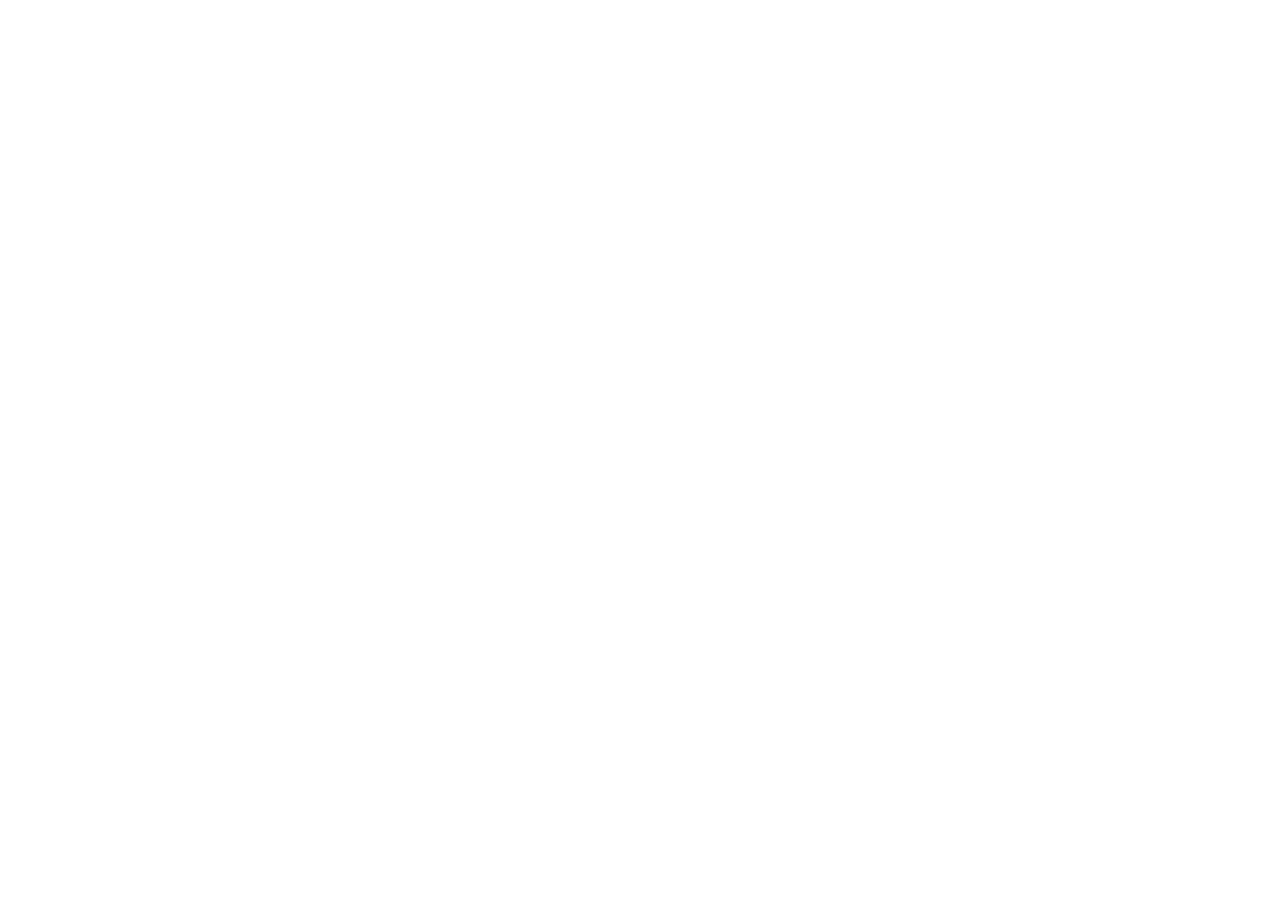
==== paisajes.html @ 1501bc68 "Creación de carpeta y archivos" ====
<!DOCTYPE html>
<html lang="en" dir="ltr">
  <head>
    <meta charset="utf-8">
    <meta name="viewport" content="width=device-width,user-scalable=no,initial-scale=1.0">
    <link rel="stylesheet" href="css/estilos.css">
    <title></title>
  </head>
  <body>

  </body>
</html>
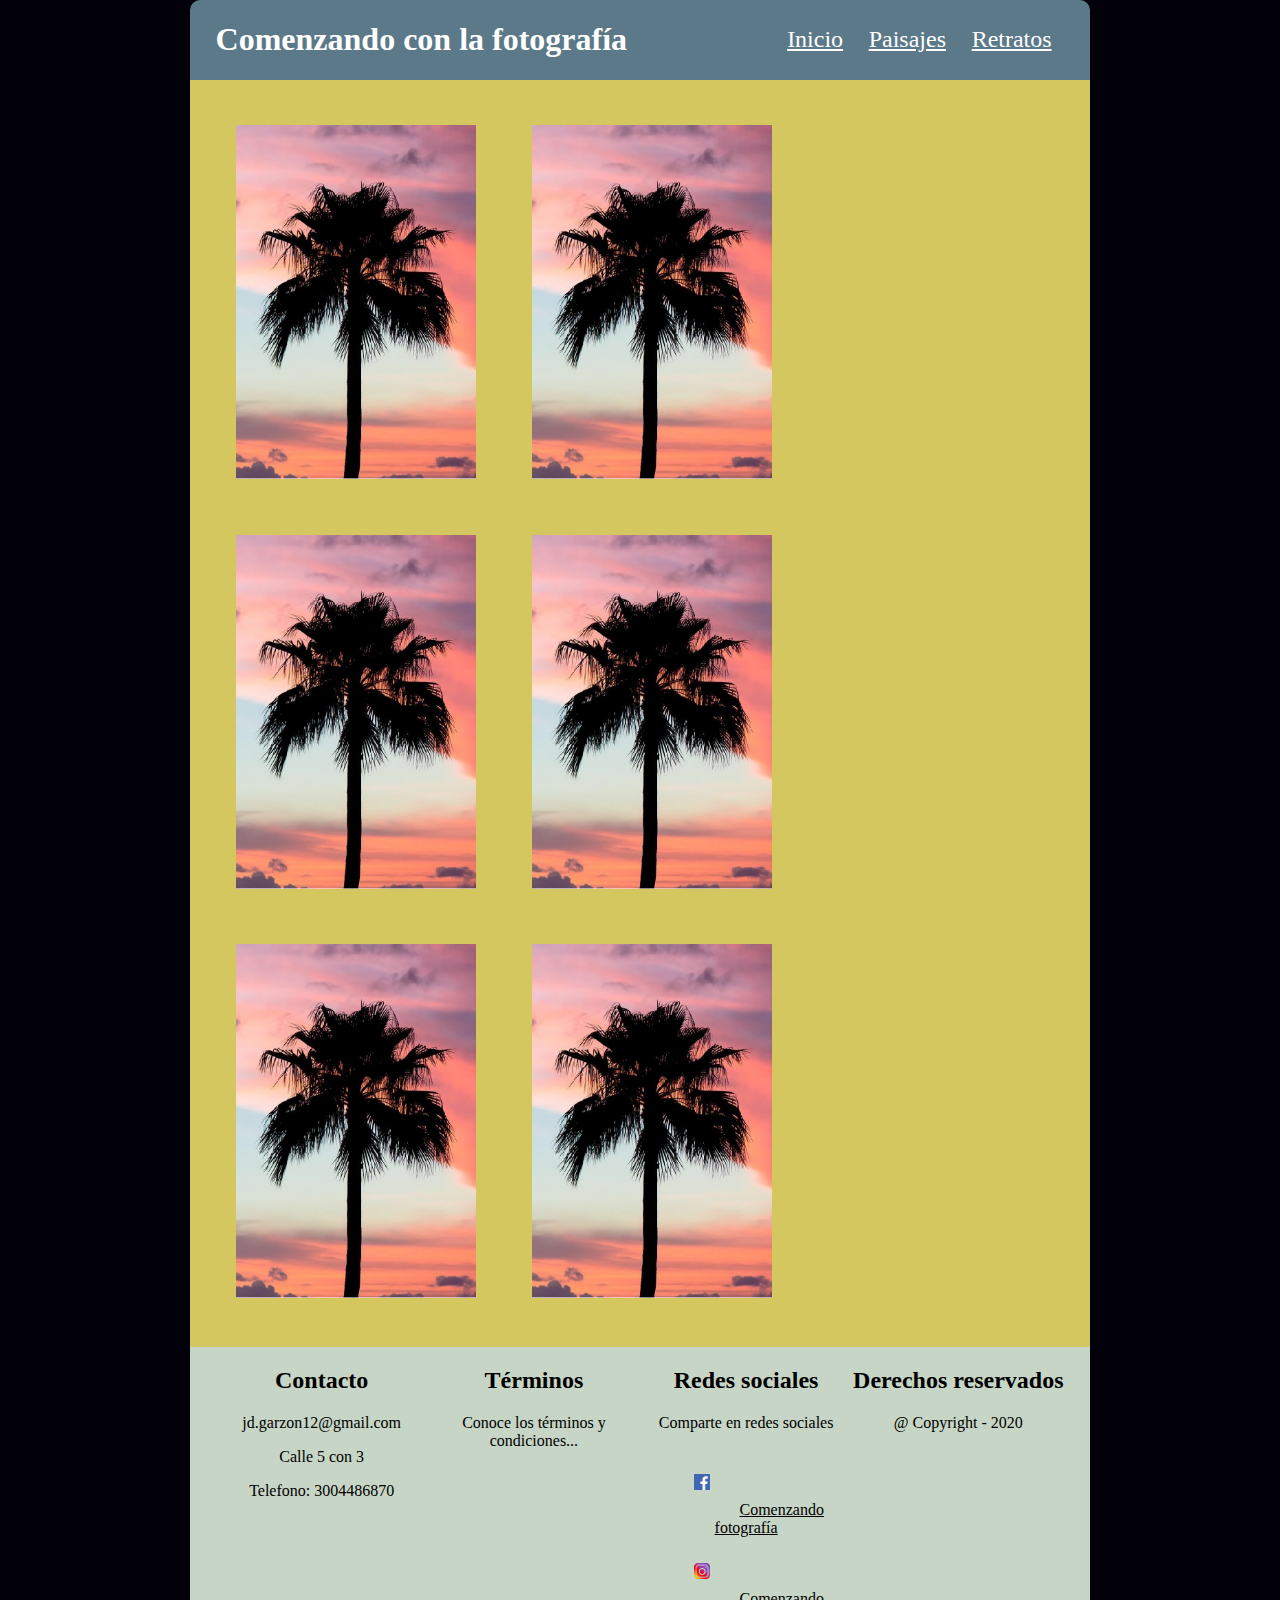
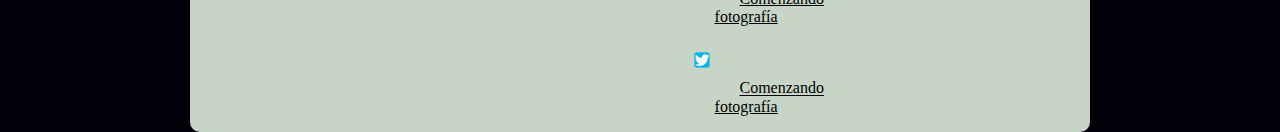
==== commit e0962ec3: "Estructura y estilos de pagina paisajes" ====
--- a/paisajes.html
+++ b/paisajes.html
@@ -4,9 +4,75 @@
     <meta charset="utf-8">
     <meta name="viewport" content="width=device-width,user-scalable=no,initial-scale=1.0">
     <link rel="stylesheet" href="css/estilos.css">
-    <title></title>
+    <title>Fotografía de paisajes</title>
   </head>
   <body>
 
+    <div id="contenido" role="main">
+      <header>
+        <h1>Comenzando con la fotografía</h1>
+        <nav>
+          <a href="index.html" target="_blank">Inicio</a>
+          <a href="paisajes.html" target="_blank">Paisajes</a>
+          <a href="retratos.html" target="_blank">Retratos</a>
+        </nav>
+      </header>
+
+
+
+      <div class="pagfotospaisajes">
+        <img src="img/paisaje2.jpg" class="img1">
+        <img src="img/paisaje2.jpg" class="img2">
+        <img src="img/paisaje2.jpg" class="img3">
+        <img src="img/paisaje2.jpg" class="img4">
+        <img src="img/paisaje2.jpg" class="img5">
+        <img src="img/paisaje2.jpg" class="img6">
+      </div>
+
+
+
+      <footer>
+
+        <div class="contacto">
+          <h2>Contacto</h2>
+          <p>jd.garzon12@gmail.com</p>
+          <p>Calle 5 con 3</p>
+          <p>Telefono: 3004486870</p>
+        </div>
+
+        <div class="terminos">
+          <h2>Términos</h2>
+          <p>Conoce los términos y condiciones...</p>
+        </div>
+
+        <div class="redessociales">
+          <h2>Redes sociales</h2>
+          <p>Comparte en redes sociales</p>
+          <ul>
+            <li>
+              <img src="img/logo_facebook.png">
+              <a href="https://www.facebook.com/" target="_blank">Comenzando fotografía</a>
+            </li>
+            <li>
+              <img src="img/logo_instagram.png">
+              <a href="https://twitter.com/?lang=es" target="_blank">Comenzando fotografía</a>
+            </li>
+            <li>
+              <img src="img/logo_twitter.png">
+              <a href="https://www.instagram.com/?hl=es-la" target="_blank">Comenzando fotografía</a>
+            </li>
+          </ul>
+        </div>
+
+        <div class="derechosreservados">
+          <h2>Derechos reservados</h2>
+          <p>@ Copyright - 2020</p>
+        </div>
+
+      </footer>
+
+      </div>
+
+
   </body>
 </html>
--- a/css/estilos.css
+++ b/css/estilos.css
@@ -0,0 +1,190 @@
+body
+{
+  width: 100%;
+  margin: 0px;
+  color: white;
+  font-family: 'Dancing Script', cursive;
+  background-color: #02010a;
+}
+a
+{
+  color: white;
+}
+
+#contenido
+{
+  width: 900px;
+  margin-left: auto;
+  margin-right: auto;
+  box-sizing: border-box;
+}
+
+
+/*Estilos de header*/
+
+header
+{
+  width: 100%;
+  background: #5b7989;
+  border-radius: 10px 10px 0px 0px;
+  display: -webkit-flex;
+  display: -ms-flexbox;
+  display: flex;
+  justify-content: space-between;
+  animation-name: rebote;
+  animation-duration: 2s;
+}
+header h1
+{
+  font-size: 2em;
+  margin-left: 2vw;
+}
+header nav
+{
+  font-size: 1.5em;
+  margin-right: 2vw;
+  display: -webkit-flex;
+  display: -ms-flexbox;
+  display: flex;
+  align-items: center;
+}
+header nav a
+{
+  margin: 1vw;
+}
+@-webkit-keyframes rebote
+{
+  0%{
+    margin-top: 150%;
+  }
+  60%{
+    margin-top: -5%;
+  }
+  100%{
+    margin-top: 0%;
+  }
+}
+
+
+/*Estilos de cuerpo*/
+
+.imagen1
+{
+  width: 100%;
+  background: #82c3a6;
+  text-align: center;
+}
+.imagen2
+{
+  width: 100%;
+  background: #d5c75f;
+  display: -webkit-flex;
+  display: -ms-flexbox;
+  display: flex;
+  flex-flow: row;
+}
+.imagen1 img
+{
+  width: 80%;
+  margin: 2vw;
+  box-shadow: 2px 2px 5px #02010a;
+}
+.imagen2 img
+{
+  width: 50%;
+  margin: 2vw;
+  border: 2px solid black;
+  box-shadow: 2px 2px 5px #02010a;
+}
+#paisaje2:hover
+{
+  animation-name: paisaje2;
+  animation-duration: 2s;
+}
+#retrato1:hover
+{
+  animation-name: retrato1;
+  animation-duration: 2s;
+}
+@-webkit-keyframes paisaje2
+{
+  from{
+    transform: rotate(0deg);
+  }
+  to{
+    transform: rotate(10deg);
+  }
+}
+@-webkit-keyframes retrato1
+{
+  from{
+    transform: translate(0);
+  }
+  to{
+    transform: translate(20px, -5px);
+  }
+}
+
+
+/*Estilos del footer*/
+
+footer
+{
+  color: black;
+  background: #C6d5c5;
+  border-radius: 0px 0px 10px 10px;
+  display: -webkit-flex;
+  display: -ms-flexbox;
+  display: flex;
+  flex-flow: row;
+  padding: 0 2vw;
+}
+footer ul
+{
+  padding: 0;
+}
+footer li
+{
+  list-style: none;
+}
+footer div
+{
+  width: 25%;
+  text-align: center;
+}
+footer a
+{
+  color: black;
+}
+.redessociales img
+{
+  width: 1em;
+}
+
+
+
+
+/*Elementos especificos de Pagina de paisajes*/
+
+#fotospaisajes
+{
+  box-sizing: border-box;
+  display: -webkit-flex;
+  display: -ms-flexbox;
+  display: flex;
+  flex-wrap: wrap;
+}
+.pagfotospaisajes
+{
+  background: #d5c75f;
+  padding: 20px;
+}
+div img
+{
+  margin: 2vw;
+  width: 28%;
+}
+.img1
+{
+  filter: blur(10%);
+}
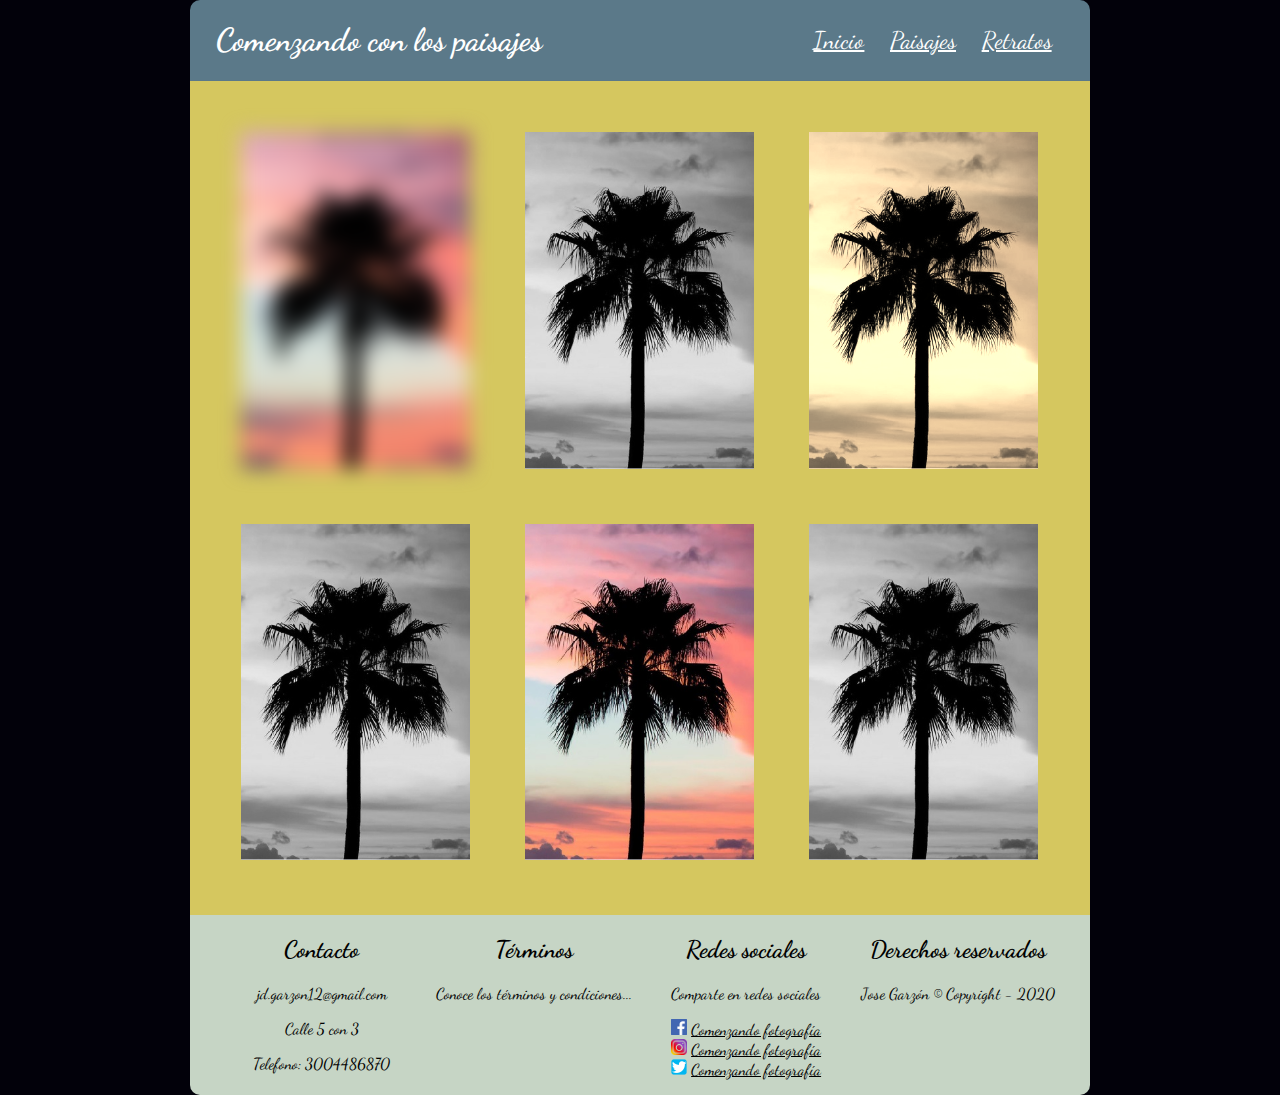
==== commit 3cd68f21: "Paginas paisajes y retratos" ====
--- a/paisajes.html
+++ b/paisajes.html
@@ -3,6 +3,7 @@
   <head>
     <meta charset="utf-8">
     <meta name="viewport" content="width=device-width,user-scalable=no,initial-scale=1.0">
+      <link href="https://fonts.googleapis.com/css?family=Dancing+Script&display=swap" rel="stylesheet">
     <link rel="stylesheet" href="css/estilos.css">
     <title>Fotografía de paisajes</title>
   </head>
@@ -10,7 +11,7 @@
 
     <div id="contenido" role="main">
       <header>
-        <h1>Comenzando con la fotografía</h1>
+        <h1 id="titulopaisajes">Comenzando con los paisajes</h1>
         <nav>
           <a href="index.html" target="_blank">Inicio</a>
           <a href="paisajes.html" target="_blank">Paisajes</a>
@@ -66,7 +67,7 @@
 
         <div class="derechosreservados">
           <h2>Derechos reservados</h2>
-          <p>@ Copyright - 2020</p>
+          <p>Jose Garzón © Copyright - 2020</p>
         </div>
 
       </footer>
--- a/css/estilos.css
+++ b/css/estilos.css
@@ -87,12 +87,14 @@
 {
   width: 80%;
   margin: 2vw;
+  padding: 0;
   box-shadow: 2px 2px 5px #02010a;
 }
 .imagen2 img
 {
   width: 50%;
   margin: 2vw;
+  padding: 0;
   border: 2px solid black;
   box-shadow: 2px 2px 5px #02010a;
 }
@@ -142,6 +144,10 @@
 footer ul
 {
   padding: 0;
+  display: -webkit-flex;
+  display: -ms-flexbox;
+  display: flex;
+  flex-flow: column;
 }
 footer li
 {
@@ -159,13 +165,22 @@
 .redessociales img
 {
   width: 1em;
-}
-
+  margin: 0;
+  padding: 0;
+}
+
+/* estilo de los links*/
+
+header a:dir(index.html)
+{
+  text-decoration: none;
+}
 
 
 
 /*Elementos especificos de Pagina de paisajes*/
 
+
 #fotospaisajes
 {
   box-sizing: border-box;
@@ -177,14 +192,26 @@
 .pagfotospaisajes
 {
   background: #d5c75f;
-  padding: 20px;
+  padding: 2vw;
 }
 div img
 {
-  margin: 2vw;
-  width: 28%;
+  box-sizing: border-box;
+  padding: 2vw;
+  width: 33%;
 }
 .img1
 {
-  filter: blur(10%);
-}
+  -webkit-filter: blur(10px);
+  filter: blur(10px);
+}
+.img2, .img4, .img6
+{
+  -webkit-filter: grayscale(100%);
+  filter: grayscale(100%);
+}
+.img3
+{
+  -webkit-filter: sepia(90%);
+  filter: sepia(90%);
+}
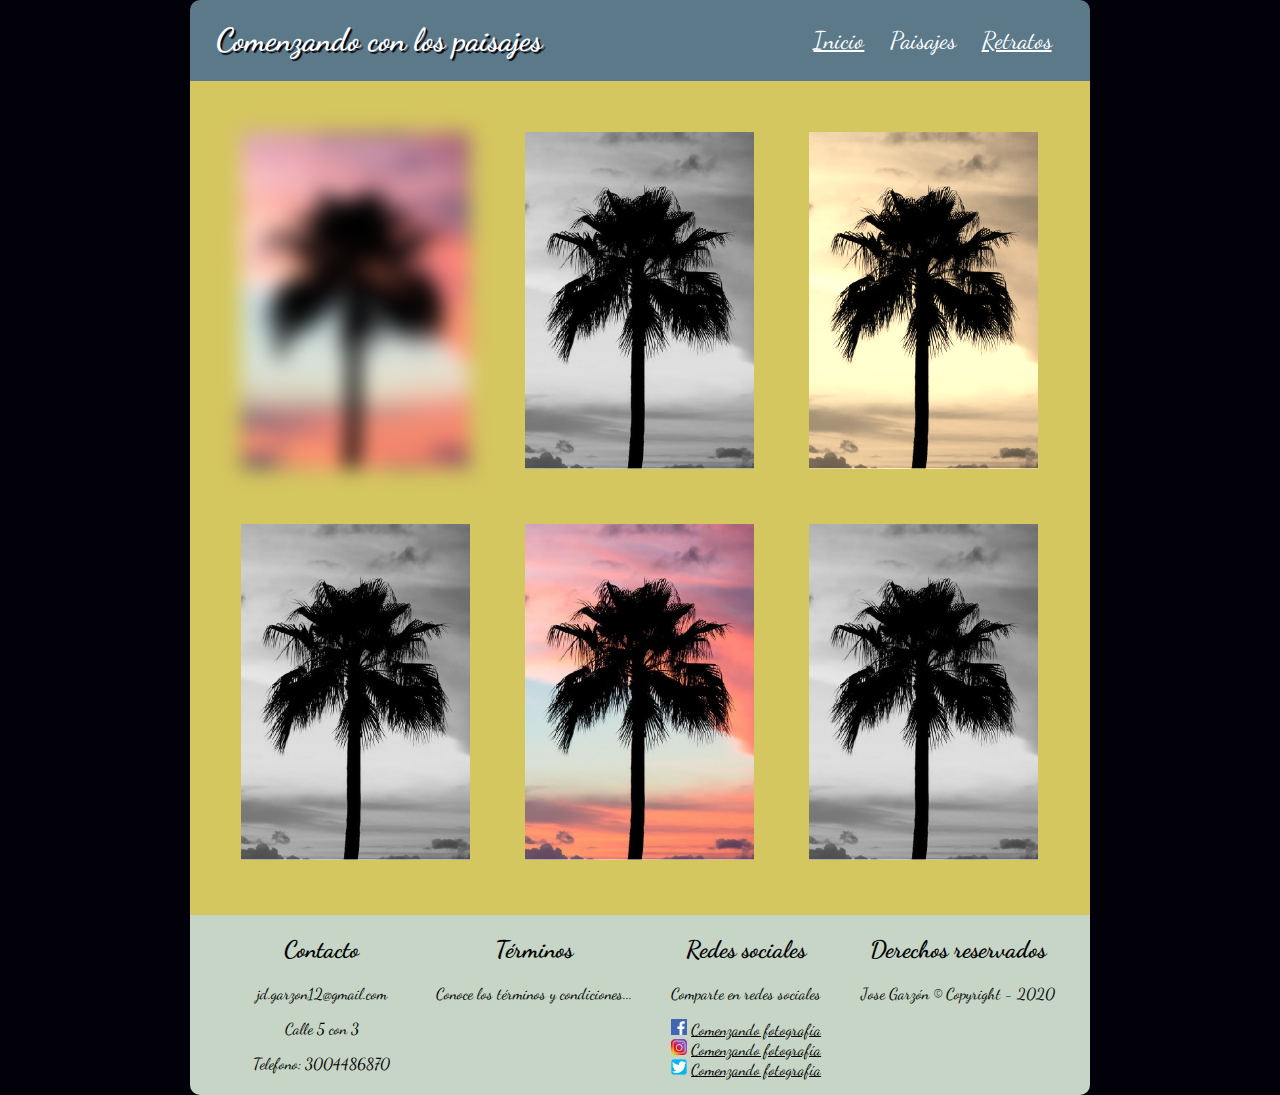
==== commit c5d27966: "terminé la página, guardo para optimizarla para dispositivos moviles" ====
--- a/paisajes.html
+++ b/paisajes.html
@@ -14,7 +14,7 @@
         <h1 id="titulopaisajes">Comenzando con los paisajes</h1>
         <nav>
           <a href="index.html" target="_blank">Inicio</a>
-          <a href="paisajes.html" target="_blank">Paisajes</a>
+          <a href="paisajes.html" target="_blank" id="link2">Paisajes</a>
           <a href="retratos.html" target="_blank">Retratos</a>
         </nav>
       </header>
--- a/css/estilos.css
+++ b/css/estilos.css
@@ -38,6 +38,7 @@
 {
   font-size: 2em;
   margin-left: 2vw;
+  text-shadow: 2px 2px 1px #02010a;
 }
 header nav
 {
@@ -169,17 +170,30 @@
   padding: 0;
 }
 
+
+
+
+
 /* estilo de los links*/
 
-header a:dir(index.html)
+#link1
 {
   text-decoration: none;
 }
-
-
-
-/*Elementos especificos de Pagina de paisajes*/
-
+#link2
+{
+  text-decoration: none;
+}
+#link3
+{
+  text-decoration: none;
+}
+
+
+
+
+
+/*Elementos especificos de Pagina de paisajes y retratos*/
 
 #fotospaisajes
 {
@@ -215,3 +229,14 @@
   -webkit-filter: sepia(90%);
   filter: sepia(90%);
 }
+
+
+
+
+
+/*Estilos para dispositivo movil*/
+
+@media (max-width: 900px)
+{
+  
+}
